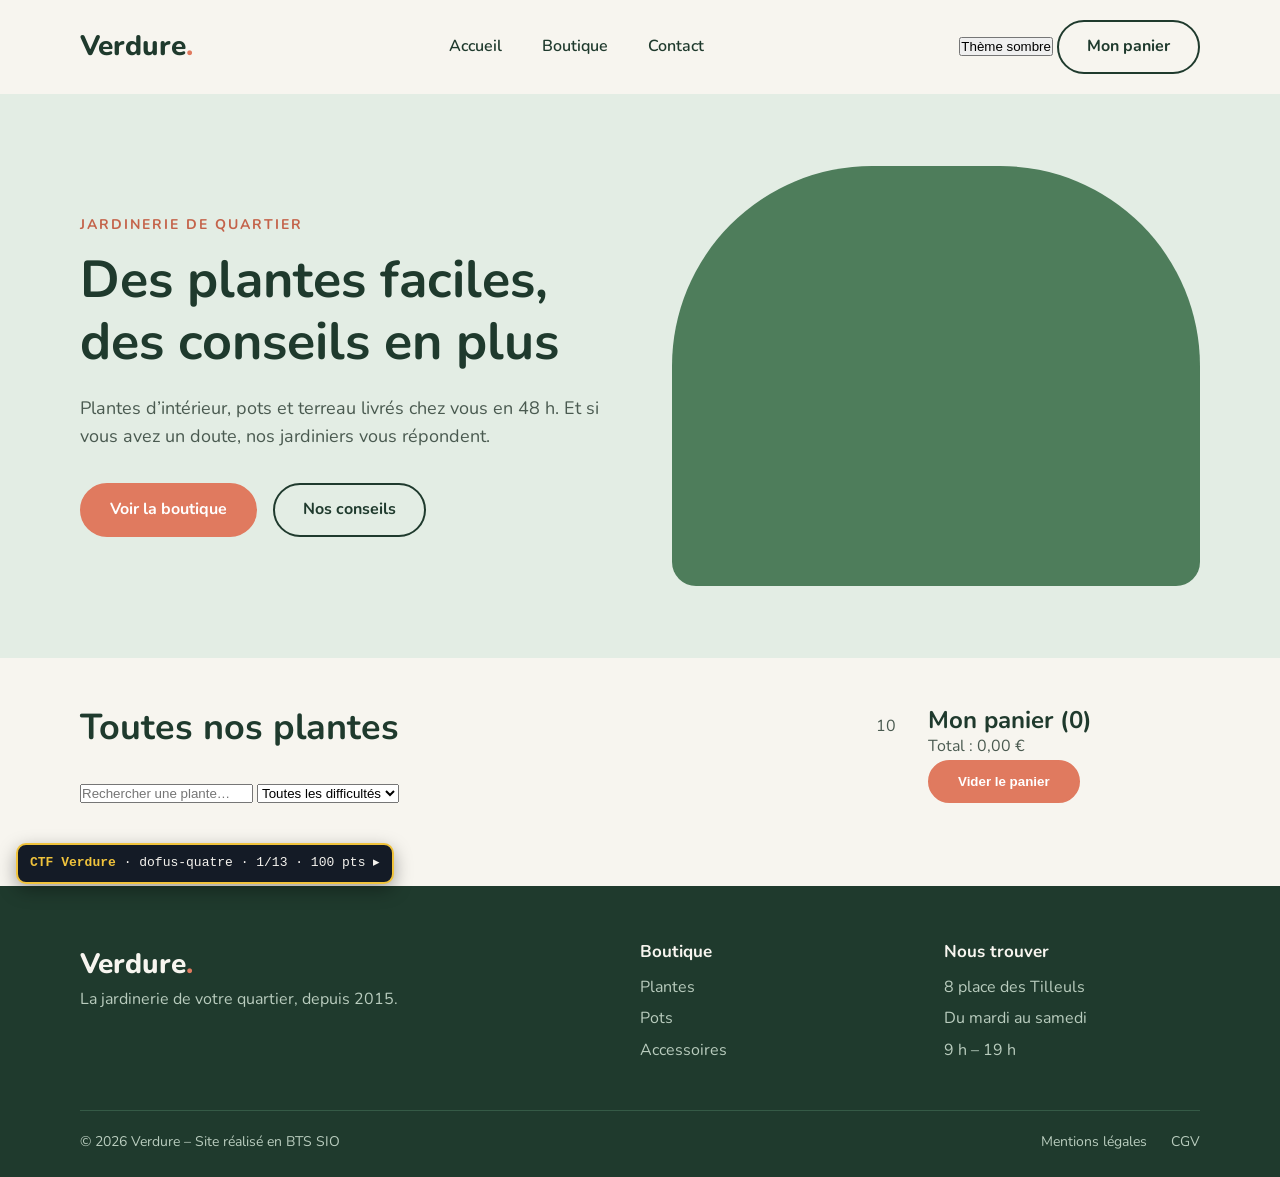
==== index.html @ 2f6b6360 "init" ====
<!DOCTYPE html>
<html lang="fr">
<head>
  <meta charset="UTF-8">
  <title>Verdure – Jardinerie de quartier</title>
  <link rel="preconnect" href="https://fonts.googleapis.com">
  <link href="https://fonts.googleapis.com/css2?family=Nunito:wght@400;600;700;800&display=swap" rel="stylesheet">
  <link rel="stylesheet" href="style.css">
  <!-- Scripts : ne pas changer l'ordre -->
  <script src="js/ctf-config.js"></script>
  <script src="js/plantes.js" defer></script>
  <script src="js/commun.js" defer></script>
  <script src="js/accueil.js" defer></script>
   <script src="js/plantes.js" defer></script>
  <script src="js/ctf.js" defer></script>

</head>
<body>

  <header class="header">
    <a href="index.html" class="logo">Verdure<span>.</span></a>
    <nav>
      <ul class="menu">
        <li><a href="index.html" class="actif">Accueil</a></li>
        <li><a href="index.html#boutique">Boutique</a></li>
        <li><a href="contact.html">Contact</a></li>
      </ul>
    </nav>
    <div class="header-actions">
      <button type="button" class="bouton-theme" id="bouton-theme">Thème sombre</button>
      <a href="index.html#panier" class="bouton bouton-contour">Mon panier</a>
    </div>
  </header>

  <section class="hero">
    <div class="hero-texte">
      <p class="surtitre">Jardinerie de quartier</p>
      <h1>Des plantes faciles,<br>des conseils en plus</h1>
      <p class="intro">Plantes d’intérieur, pots et terreau livrés chez vous en 48 h. Et si vous avez un doute, nos jardiniers vous répondent.</p>
      <div class="hero-boutons">
        <a href="#boutique" class="bouton">Voir la boutique</a>
        <a href="#" class="bouton bouton-contour">Nos conseils</a>
      </div>
    </div>
    <div class="hero-image"></div>
  </section>

  <!-- ===================== BOUTIQUE ===================== -->
  <div class="boutique-page" id="boutique">

    <section class="boutique">
      <div class="boutique-entete">
        <h2>Toutes nos plantes</h2>
        <p class="nb-plantes" id="nb-plantes"></p>
      </div>
      <div class="outils">
        <input type="search" id="recherche" placeholder="Rechercher une plante…" aria-label="Rechercher une plante">
        <select id="filtre-difficulte" aria-label="Filtrer par difficulté">
          <option value="toutes">Toutes les difficultés</option>
          <option value="facile">Facile</option>
          <option value="intermediaire">Intermédiaire</option>
          <option value="expert">Expert</option>
        </select>
      </div>
      <!-- Les cartes sont créées en JavaScript à partir du tableau « plantes » -->
      <div class="produits" id="catalogue"></div>
    </section>

    <aside class="panier" id="panier">
      <h2>Mon panier (<span id="compteur-panier">0</span>)</h2>
      <ul class="panier-lignes" id="panier-lignes"></ul>
      <p class="panier-total">Total : <span id="panier-total">0,00 €</span></p>
      <button type="button" class="bouton" id="vider-panier">Vider le panier</button>
    </aside>

  </div>

  <footer class="footer">
    <div class="footer-haut">
      <div class="footer-marque">
        <p class="logo">Verdure<span>.</span></p>
        <p>La jardinerie de votre quartier, depuis 2015.</p>
      </div>
      <div class="footer-colonne">
        <h4>Boutique</h4>
        <ul>
          <li><a href="#">Plantes</a></li>
          <li><a href="#">Pots</a></li>
          <li><a href="#">Accessoires</a></li>
        </ul>
      </div>
      <div class="footer-colonne">
        <h4>Nous trouver</h4>
        <ul>
          <li>8 place des Tilleuls</li>
          <li>Du mardi au samedi</li>
          <li>9 h – 19 h</li>
        </ul>
      </div>
    </div>
    <div class="footer-bas">
      <p>© 2026 Verdure – Site réalisé en BTS SIO</p>
      <ul class="footer-liens">
        <li><a href="#">Mentions légales</a></li>
        <li><a href="#">CGV</a></li>
      </ul>
    </div>
  </footer>

</body>
</html>
---- style.css ----
/* =================================================
   PARTIE 1 – Réglages, en-tête, boutons, hero
   ================================================= */
* {
  box-sizing: border-box;
  margin: 0;
  padding: 0;
}

body {
  font-family: "Nunito", Arial, sans-serif;
  font-size: 1rem;
  line-height: 1.6;
  color: #4A5A50;
  background-color: #F7F5EF;
}

a {
  text-decoration: none;
  color: inherit;
}

ul {
  list-style: none;
}

h1, h2, h3, h4 {
  color: #1F3A2D;
  line-height: 1.2;
}

/* En-tête */
.header {
  display: flex;
  justify-content: space-between;
  align-items: center;
  padding: 20px 80px;
}

.logo {
  font-size: 1.75rem;
  font-weight: 800;
  color: #1F3A2D;
}

.logo span {
  color: #E07A5F;
}

.menu {
  display: flex;
  gap: 40px;
}

.menu a {
  font-weight: 600;
  color: #1F3A2D;
}

.menu a:hover {
  color: #E07A5F;
}

/* Boutons */
.bouton {
  display: inline-block;
  padding: 12px 28px;
  background-color: #E07A5F;
  color: #FFFFFF;
  font-weight: 700;
  border: 2px solid #E07A5F;
  border-radius: 30px;
}

.bouton:hover {
  background-color: #C4634A;
  border-color: #C4634A;
}

.bouton-contour {
  background-color: transparent;
  color: #1F3A2D;
  border-color: #1F3A2D;
}

/* Hero en deux colonnes */
.hero {
  display: flex;
  align-items: center;
  gap: 64px;
  padding: 72px 80px;
  background-color: #E3EDE4;
}

.hero-texte {
  flex: 1;
}

.hero-image {
  flex: 1;
  height: 420px;
  background-color: #4E7D5B;
  border-radius: 200px 200px 24px 24px;
}

.surtitre {
  font-size: 0.875rem;
  font-weight: 700;
  text-transform: uppercase;
  letter-spacing: 2px;
  color: #C4634A;
  margin-bottom: 12px;
}

.hero h1 {
  font-size: 3.25rem;
  margin-bottom: 20px;
}

.intro {
  font-size: 1.125rem;
  margin-bottom: 32px;
}

.hero-boutons {
  display: flex;
  gap: 16px;
}

/* =================================================
   PARTIE 2 – Boutique
   ================================================= */
.boutique {
  padding: 80px;
}

.boutique-entete {
  display: flex;
  justify-content: space-between;
  align-items: center;
  margin-bottom: 32px;
}

.boutique h2 {
  font-size: 2.25rem;
}

.lien-fleche {
  font-weight: 700;
  color: #E07A5F;
}

.produits {
  display: flex;
  gap: 32px;
}

.produit {
  flex: 1;
  padding: 16px 16px 20px;
  background-color: #FFFFFF;
  border-radius: 16px;
}

.produit-image {
  height: 220px;
  border-radius: 12px;
  margin-bottom: 16px;
}

.image-1 { background-color: #8DB596; }
.image-2 { background-color: #4E7D5B; }
.image-3 { background-color: #C9D9A6; }

.etiquette {
  display: inline-block;
  padding: 2px 12px;
  background-color: #E3EDE4;
  color: #2F5A40;
  font-size: 0.8125rem;
  font-weight: 700;
  border-radius: 20px;
  margin-bottom: 8px;
}

.produit h3 {
  font-size: 1.375rem;
}

.produit-bas {
  display: flex;
  justify-content: space-between;
  align-items: center;
  margin-top: 16px;
}

.prix {
  font-size: 1.25rem;
  font-weight: 800;
  color: #1F3A2D;
}

.bouton-ajouter {
  padding: 8px 18px;
  background-color: #1F3A2D;
  color: #FFFFFF;
  font-size: 0.875rem;
  font-weight: 700;
  border-radius: 20px;
}

.bouton-ajouter:hover {
  background-color: #E07A5F;
}

/* =================================================
   PARTIE 3 – Pied de page
   ================================================= */
.footer {
  padding: 56px 80px 24px;
  background-color: #1F3A2D;
  color: #B9CCBE;
}

.footer .logo,
.footer h4 {
  color: #F7F5EF;
}

.footer-haut {
  display: flex;
  gap: 48px;
  margin-bottom: 40px;
}

.footer-marque {
  flex: 2;
}

.footer-colonne {
  flex: 1;
}

.footer h4 {
  font-size: 1.0625rem;
  margin-bottom: 12px;
}

.footer-colonne li {
  margin-bottom: 6px;
}

.footer-bas {
  display: flex;
  justify-content: space-between;
  padding-top: 20px;
  border-top: 1px solid #355A46;
  font-size: 0.875rem;
}

.footer-liens {
  display: flex;
  gap: 24px;
}

/* =================================================
   VERDURE CTF – CSS minimal fourni
   La mise en forme des nouveaux éléments (outils de recherche,
   fiche plante, page panier, thème sombre) est à faire par vous.
   ================================================= */

/* Les éléments avec l'attribut hidden restent cachés */
[hidden] {
  display: none !important;
}

/* Le catalogue passe à la ligne : 3 cartes par ligne */
.produits {
  flex-wrap: wrap;
}

.produit {
  flex: 0 1 calc((100% - 64px) / 3);
}

/* Mise en page minimale : le catalogue à gauche, le panier à droite */
.boutique-page {
  display: flex;
  align-items: flex-start;
  gap: 32px;
  padding: 0 80px 80px;
}

.boutique-page .boutique {
  flex: 3;
  padding: 48px 0 0;
}

.boutique-page .panier {
  flex: 1;
  margin-top: 48px;
}

/* Les pages ajoutées gardent les marges du site */
.fiche,
.contact {
  padding: 48px 80px 80px;
}
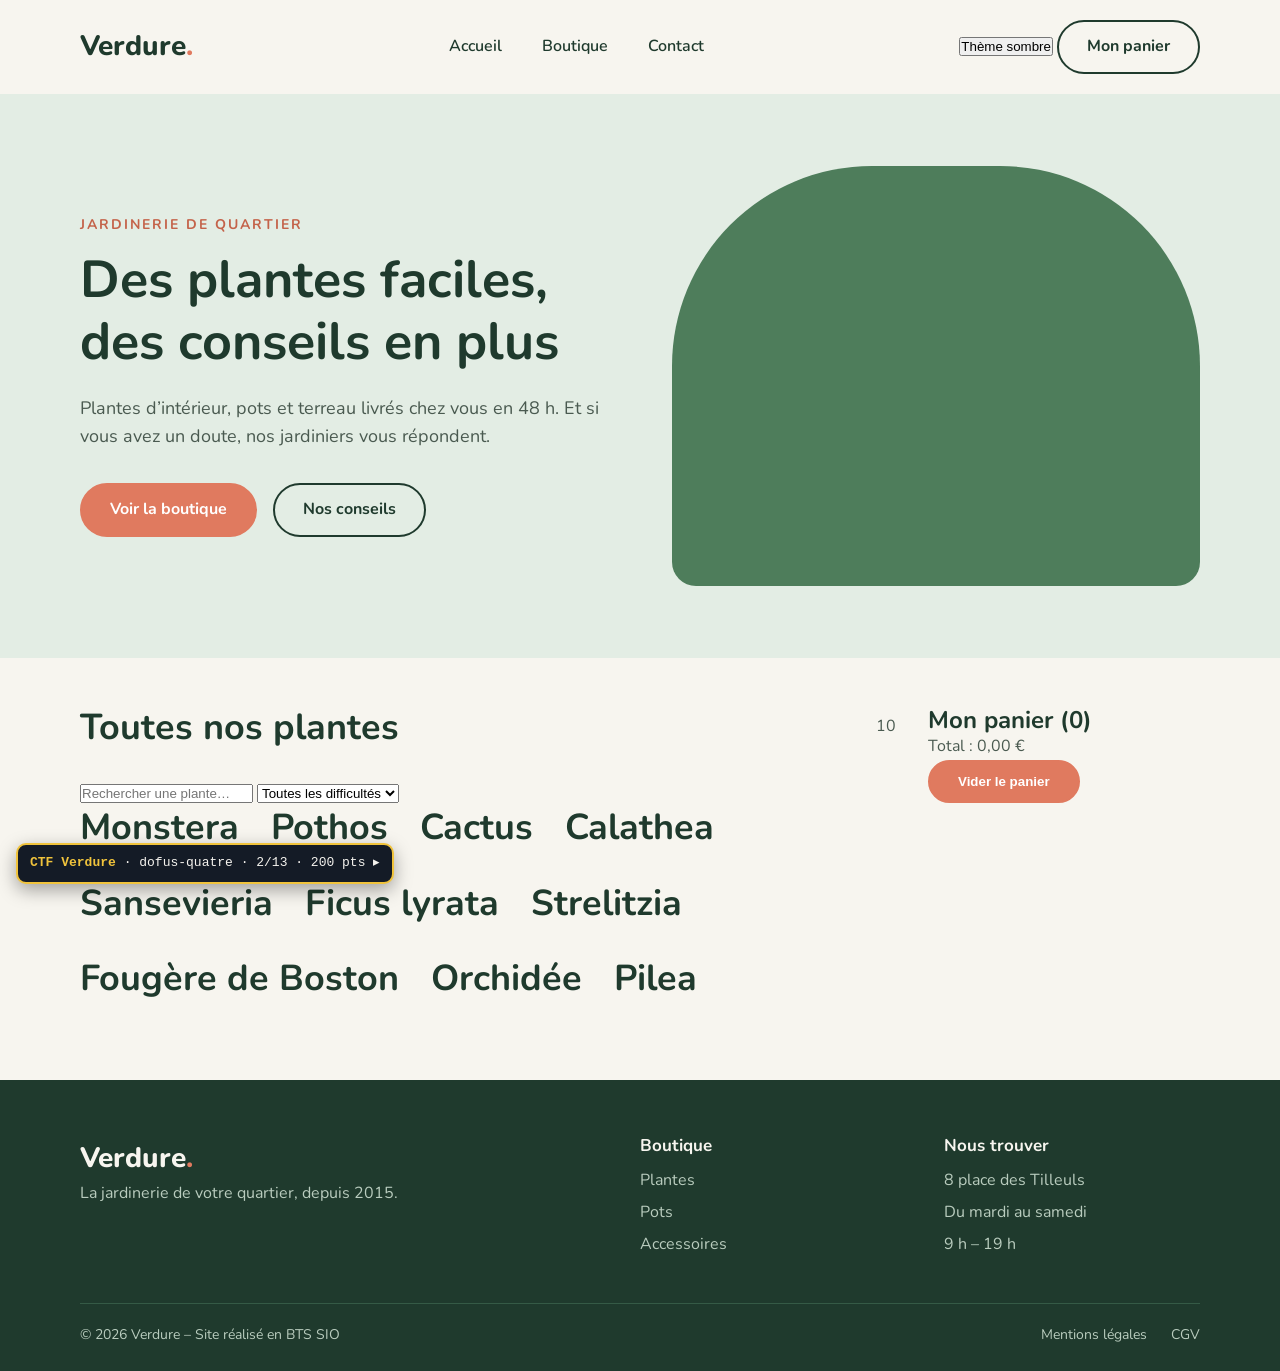
==== commit fc458f81: "creation catalogue" ====
--- a/index.html
+++ b/index.html
@@ -11,7 +11,6 @@
   <script src="js/plantes.js" defer></script>
   <script src="js/commun.js" defer></script>
   <script src="js/accueil.js" defer></script>
-   <script src="js/plantes.js" defer></script>
   <script src="js/ctf.js" defer></script>
 
 </head>
